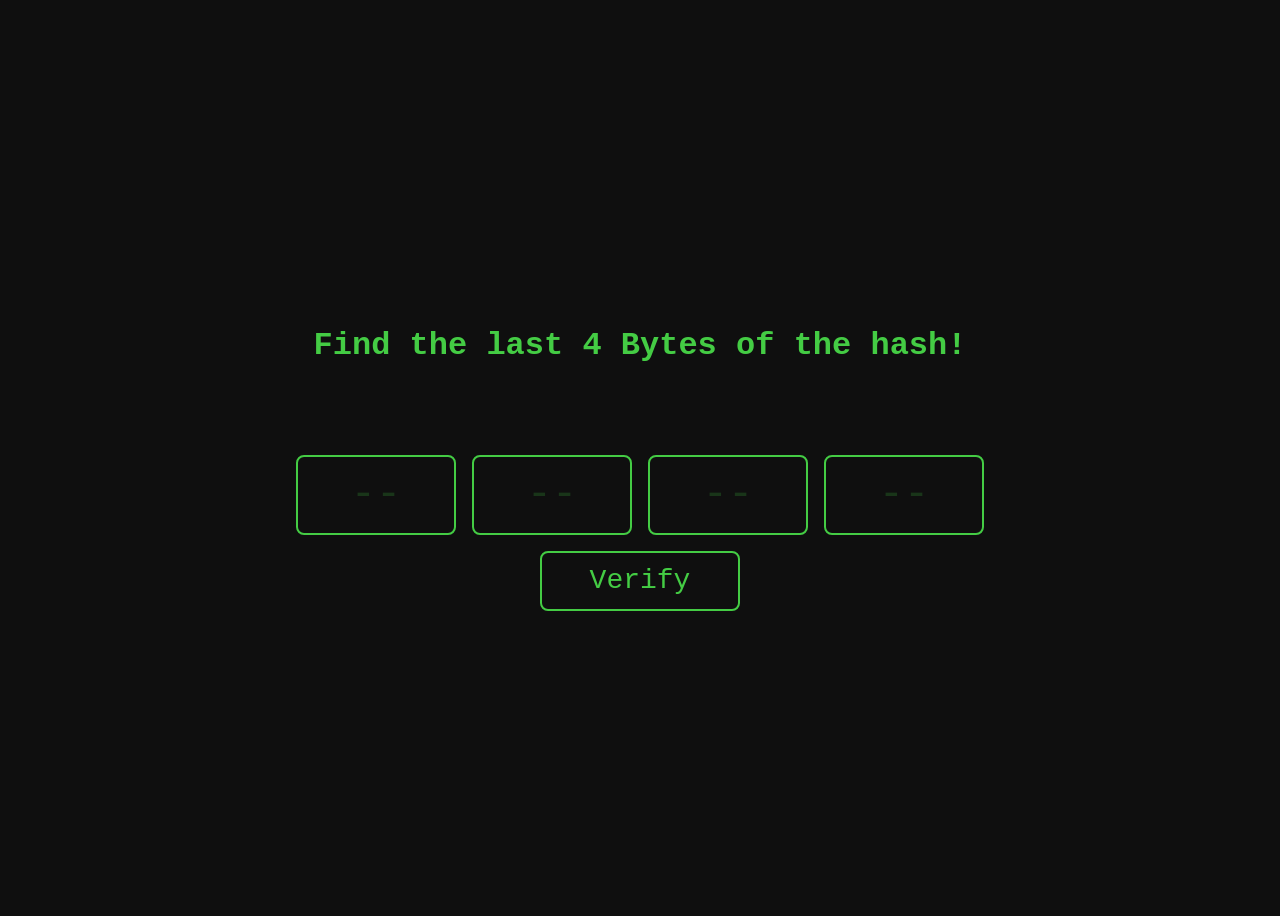
==== dashboard/index.html @ 0b9ac0bc "added webserver functionality and modified directory structure" ====
<!DOCTYPE html>
<html lang="en">

<head>
    <meta charset="UTF-8">
    <meta name="viewport" content="width=device-width, initial-scale=1.0">
    <title>Halloween</title>
    <link rel="stylesheet" href="style.css">
    <script src="script.js" defer></script>
</head>

<body>
    <div class="box">
        <h1 id="heading">Find the last 4 Bytes of the hash!</h1>
        <h3 id="subheading"></h3>
        <div class="text-field">
            <input type="text" id="input1" placeholder="--" class="input" maxlength="2">
            <input type="text" id="input2" placeholder="--" class="input" maxlength="2">
            <input type="text" id="input3" placeholder="--" class="input" maxlength="2">
            <input type="text" id="input4" placeholder="--" class="input" maxlength="2">
        </div>
        <div class="button-container">
            <button id="submit">Verify</button>
        </div>
    </div>
</body>

</html>
---- dashboard/style.css ----
body {
    display: flex;
    justify-content: center;
    align-items: center;
    gap: 16px;
    min-height: 100vh;
    background-color: #0F0F0F;
    color: #44CC44;
    font-family: 'Noto Sans Mono', monospace;
}

.box {
    display: flex;
    flex-direction: column;
    justify-content: center;
    align-items: center;
    gap: 16px;
}

.text-field {
    display: flex;
    gap: 16px;
}

input {
    width: 160px;
    height: 80px;
    box-sizing: border-box;
    text-align: center;
    text-transform: uppercase;
    font-size: 42px;
    font-family: 'Noto Sans Mono', monospace;
    border: 2px solid #44CC44;
    background-color: #0F0F0F;
    color: #44CC44;
    border-radius: 8px;
}

input::placeholder {
    color: #44CC44;
    opacity: 0.2;
}

button {
    width: 160px;
    height: 80px;
    box-sizing: border-box;
    font-size: 42px;
    font-family: 'Noto Sans Mono', monospace;

}

button {
    width: 160px;
    height: 80px;
    box-sizing: border-box;
    font-size: 42px;
    font-family: 'Noto Sans Mono', monospace;
    
}

button {
    width: 160px;
    height: 80px;
    box-sizing: border-box;
    font-size: 42px;
    font-family: 'Noto Sans Mono', monospace;
    
}

button {
    padding: 8px 16px;
    width: 200px;
    height: 60px;
    box-sizing: border-box;
    font-size: 28px;
    font-family: 'Noto Sans Mono', monospace;
    border: 2px solid #44CC44;
    border-radius: 8px;
    background-color: #0F0F0F;
    color: #44CC44;
}

button:hover {
    background-color: #44CC44;
    color: #0F0F0F;
    cursor: pointer;
}
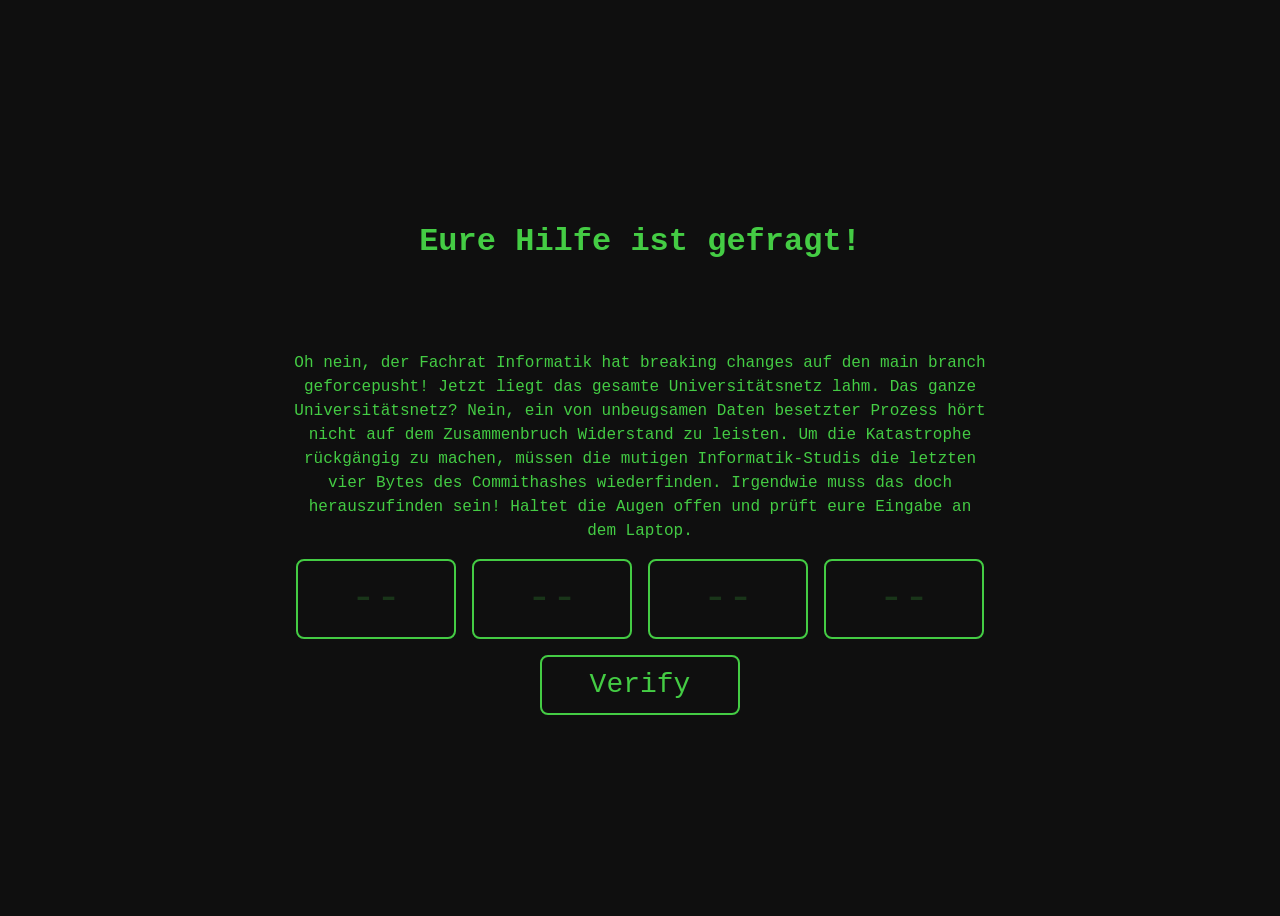
==== commit 6f85f88b: "added story to dashboard fixed webserver to be listening not only 127.0.0.1" ====
--- a/dashboard/index.html
+++ b/dashboard/index.html
@@ -11,8 +11,9 @@
 
 <body>
     <div class="box">
-        <h1 id="heading">Find the last 4 Bytes of the hash!</h1>
+        <h1 id="heading">Eure Hilfe ist gefragt!</h1>
         <h3 id="subheading"></h3>
+        <p id="description" class="description">Oh nein, der Fachrat Informatik hat breaking changes auf den main branch geforcepusht! Jetzt liegt das gesamte Universitätsnetz lahm. Das ganze Universitätsnetz? Nein, ein von unbeugsamen Daten besetzter Prozess hört nicht auf dem Zusammenbruch Widerstand zu leisten. Um die Katastrophe rückgängig zu machen, müssen die mutigen Informatik-Studis die letzten vier Bytes des Commithashes wiederfinden. Irgendwie muss das doch herauszufinden sein! Haltet die Augen offen und prüft eure Eingabe an dem Laptop.</p>
         <div class="text-field">
             <input type="text" id="input1" placeholder="--" class="input" maxlength="2">
             <input type="text" id="input2" placeholder="--" class="input" maxlength="2">
--- a/dashboard/style.css
+++ b/dashboard/style.css
@@ -15,6 +15,14 @@
     justify-content: center;
     align-items: center;
     gap: 16px;
+    width: min(90%, 800px);
+}
+
+.description {
+    max-width: 700px;
+    margin: 0;
+    text-align: center;
+    line-height: 1.5;
 }
 
 .text-field {
